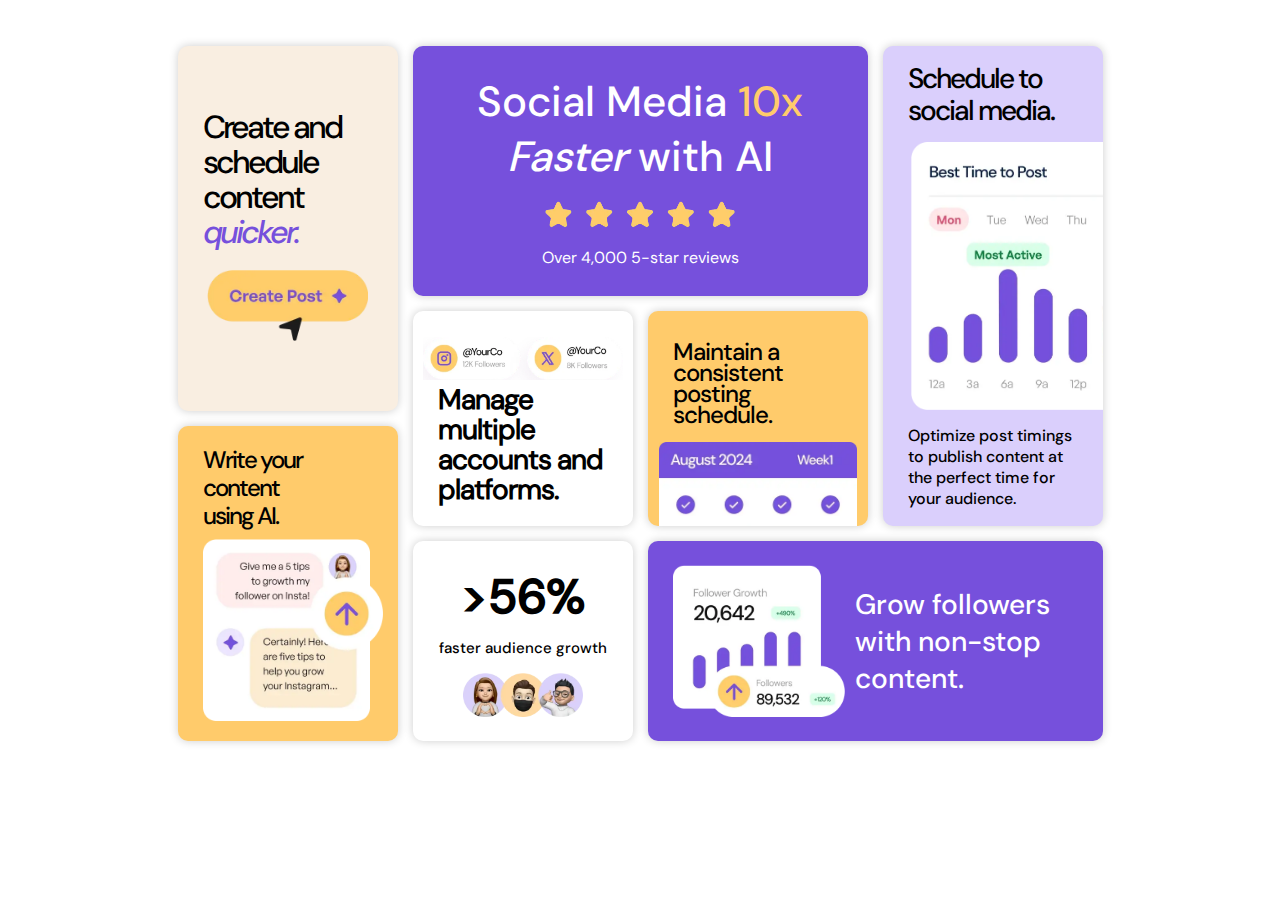
==== bento-grid/index.html @ 14eaffde "Add files via upload" ====
<!DOCTYPE html>
<html lang="en">

<head>
  <meta charset="UTF-8">
  <meta http-equiv="author" content="Tufail Ashraf">
  <meta name="viewport" content="width=device-width, initial-scale=1.0">
  <link rel="stylesheet" href="style.css">
  <title>Bento Grid</title>
</head>

<body>
  <div class="container">
    <div class="one">
      <div>
        Create and schedule content <span style="color: hsl(256, 67%, 59%);">quicker.</span>
      </div>
      <div class="img"><img src="assets/images/illustration-create-post.webp" alt="Create Post" width="150px"></div>
    </div>
    <div class="two">
      <div>Social Media <span style="color: hsl(39, 100%, 71%);">10x </span><span
          style="font-style: italic; margin: 0;">Faster</span> with AI</div>
      <div class="img"><img src="assets/images/illustration-five-stars.webp" alt="Rating"></div>
      <div>Over 4,000 5-star reviews</div>
    </div>
    <div class="three">
      <div>Schedule to social media.</div>
      <div class="img">
        <img src="assets/images/illustration-schedule-posts.webp" alt="Illustration Schedule" width="150px">
      </div>
      <div>Optimize post timings to publish content at the perfect time for your audience.</div>
    </div>
    <div class="four">
      <div class="img"><img src="assets/images/illustration-multiple-platforms.webp" alt="Illustration Multiple"
          width="200px"></div>
      <div>Manage multiple accounts and platforms.</div>
    </div>
    <div class="five">
      <div>Maintain a consistent posting schedule.</div>
      <div class="img"><img src="assets/images/illustration-consistent-schedule.webp"
          alt="Illustration Consistent Schedule"></div>
    </div>
    <div class="six">
      <div>Write your content using AI.</div>
      <div class="img"><img src="assets/images/illustration-ai-content.webp" alt="Illustration AI Content"></div>
    </div>
    <div class="seven">
      <div style="font-size: 48px; font-weight: bold;">&gt;56%</div>
      <div>faster audience growth</div>
      <div class="img"><img src="assets/images/illustration-audience-growth.webp" alt="Illustration Multiple Platforms">
      </div>
    </div>
    <div class="eight">
      <div class="img"><img src="assets/images/illustration-grow-followers.webp" alt="Grow Follwers" width="100px">
      </div>
      <div>Grow followers with non-stop content.</div>
    </div>
  </div>
</body>

</html>
---- bento-grid/style.css ----
@font-face {
    font-family: 'DMSans-Medium';
    src: url('assets/fonts/DMSans-Medium.ttf');
}

@font-face {
    font-family: 'DMSans-MediumItalic';
    src: url('assets/fonts/DMSans-MediumItalic.ttf');
}

@font-face {
    font-family: 'DMSans-Regular';
    src: url('assets/fonts/DMSans-Regular.ttf');
}

body {
    display: flex;
    justify-content: center;
    align-items: center;
    width: 100%;
    height: auto;
    margin: 0;
}

.img {
    width: 95%;
    display: flex;
    justify-content: center;
    align-items: center;
}

.img img {
    width: 100%;
    object-fit: contain;
}

.container {
    display: grid;
    grid-template-columns: repeat(4, 220px);
    grid-template-rows: 250px 100px 100px 200px;
    grid-template-areas: "one two two three"
        "one four five three"
        "six four five three"
        "six seven eight eight";
    gap: 15px;
    padding: 1rem;
    margin: 30px auto;
}

.container>div {
    border-radius: 10px;
    box-shadow: 0 0 10px rgba(0, 0, 0, 0.2);
    display: flex;
    justify-content: center;
    align-items: center;
    flex-flow: column;
    padding: 20px 25px;
}

/* CONTAINER ONE */
.container .one {
    grid-area: one;
    background-color: hsl(31, 66%, 93%);
    font-family: 'DMSans-Medium', Arial, serif;
    font-size: 32px;
    line-height: 35px;
    letter-spacing: -3px;
}

.container .one div {
    padding: 10px 0;
}

.container .one div span {
    font-family: 'DMSans-MediumItalic', Arial, serif;
}

/* CONTAINER TWO */
.container .two {
    grid-area: two;
    background-color: hsl(256, 67%, 59%);
    padding: 0px 10px;
    color: #fff;
    text-align: center;
}

.two div:nth-child(1) {
    font-family: 'DMSans-Medium', Arial, serif;
    font-size: 42px;
}

.two .img {
    margin: 15px auto;
    width: 45%;
}

.two div:nth-child(3) {
    font-family: 'DMSans-Regular', Arial, serif;
}

/* CONTAINER THREE */
.container .three {
    grid-area: three;
    background-color: hsl(254, 88%, 90%);
    position: relative;
    overflow: hidden;
}

.three div:nth-child(1) {
    font-family: 'DMSans-Medium', Arial, serif;
    font-size: 28px;
    line-height: 32px;
    letter-spacing: -2px;
}

.three .img {
    width: 300px;
    transform: translateX(68px);
    margin: 15px;
}

.three div:nth-child(3) {
    font-family: 'DMSans-Medium', Arial, serif;
}

/* CONAINER FOUR */
.container .four {
    grid-area: four;
    background-color: #fff;
    font-family: 'DMSans-Regular', Arial, serif;
    font-size: 28px;
    font-weight: 600;
    letter-spacing: -1px;
    line-height: 30px;
    overflow: hidden;
}

.four .img {
    width: 200px;
    margin: 5px 0;
}

/* CONTAINER FIVE */
.container .five {
    grid-area: five;
    background-color: hsl(39, 100%, 71%);
    justify-content: space-between;
    font-family: 'DMSans-Medium', Arial, serif;
    font-size: 24px;
    line-height: 21px;
    padding-top: 30px;
    letter-spacing: -1px;
    position: relative;
    overflow: hidden;
}

.five .img {
    position: absolute;
    width: 90%;
    bottom: -65px;
}


/* CONTAINER SIX */
.container .six {
    grid-area: six;
    background-color: hsl(39, 100%, 71%);
    justify-content: space-between;
    align-items: flex-start;
    font-family: 'DMSans-Medium', Arial, serif;
    font-size: 24px;
    line-height: 28px;
    letter-spacing: -2px;
}

.six div:nth-child(1) {
    width: 75%;
}

.six .img {
    width: 180px;
}

/* CONTAINER SEVEN */
.container .seven {
    grid-area: seven;
    background-color: hsl(0, 0%, 100%);
    font-family: 'DMSans-Medium', Arial, serif;
    text-align: center;
}

.seven div:nth-child(2) {
    font-size: 15px;
    margin: 10px 0 15px;
}

.seven .img {
    width: 120px;
}

/* CONTAINER EIGHT */
.container .eight {
    grid-area: eight;
    background-color: hsl(256, 67%, 59%);
    display: flex;
    flex-flow: row nowrap;
    justify-content: space-between;
    align-items: center;
    font-family: 'DMSans-Medium', Arial, serif;
    color: #fff;
    font-size: 28px;
}

.eight .img {
    width: 60%;
}

.eight div:nth-child(2) {
    width: 300px;
    padding: 0 10px;
}

@media screen and (max-width: 1024px) {
    .container {
        gap: 10px;
        grid-template-columns: repeat(4, 170px);
        grid-template-rows: 180px 100px 100px 200px;
    }

    .container>div {
        padding: 15px;
    }

    .container .one {
        font-size: 24px;
        letter-spacing: -2px;
        line-height: 25px;

        div:nth-child(1) {
            padding: 10px;
        }

        .img {
            width: 130px;
        }
    }

    .container .two {
        padding: 0;
    }

    .two div:nth-child(1) {
        font-size: 25px;
        line-height: 28px;
        width: 57% !important;
    }

    .two .img {
        width: 30%;
    }

    .three div:nth-child(1) {
        font-size: 24px;
        line-height: 25px;
    }

    .three .img {
        width: 200px;
        transform: translateX(58px);
    }

    .container .four {
        font-size: 24px;

        .img {
            width: 160px;
        }
    }

    .five .img {
        bottom: -50px;
    }

    .container .six {
        justify-content: space-evenly;
        font-size: 18px;
        letter-spacing: 0;
    }

    .six .img {
        width: 150px;
    }

    .container .eight {
        font-size: 20px;
    }

    .eight .img {
        width: 80%;
    }
}

@media screen and (max-width: 768px) {
    .container {
        grid-template-columns: repeat(3, 150px);
        grid-template-rows: repeat(5, 150px);

        grid-template-areas: "one two two"
            "one four five"
            "three six six"
            "three seven seven"
            "eight eight eight";
    }
    

    .two div:nth-child(1) {
        width: 70% !important;
    }
    
    .two .img {
        margin: 5px;
    }

    .three div:nth-child(1) {
        font-size: 16px;
        line-height: 15px;
        letter-spacing: 0;
    }

    .three .img {
        width: 180px;
        transform: translateX(50px);
        margin: 5px 15px;
    }

    .three div:nth-child(3) {
        line-height: 15px;
        font-size: 12px;
    }

    .four .img {
        width: 87%;
        margin: 5px 0 0;
    }

    .four div:nth-child(2) {
        font-size: 18px;
        line-height: 22px;
    }

    .container .five {
        font-size: 16px;
        padding: 15px;
    }

    .container .six {
        flex-flow: row nowrap;
        justify-content: center;
        align-items: center;
    }

    .six div:nth-child(1) {
        flex: 50%;
    }

    .six .img {
        flex: 50%;
    }

    .container .seven {
        flex-flow: row nowrap;
    }

    .seven div:nth-child(1) {
        font-size: 32px !important;
    }

    .seven div:nth-child(2) {
        margin: 5px 0 8px;
    }

    .seven .img {
        width: 80px;
    }

    .container .eight {
        justify-content: space-evenly;
    }

    .eight div:nth-child(2) {
        width: 50%;
    }

    .eight .img {
        width: 140px;
    }
}

@media screen and (max-width:520px) {
    .container {
        grid-template-columns: repeat(1, 280px);
        grid-template-rows: 200px 150px 200px 320px 320px 140px 150px 300px;
        grid-template-areas: "two"
            "four"
            "five"
            "three"
            "eight"
            "seven"
            "one"
            "six";
        margin: 30px;
    }

    .container .one {
        align-items: flex-start;
    }

    .two div:nth-child(1) {
        width: 56%;
        font-size: 24px;
    }

    .two .img {
        width: 50%;
        margin: 15px 0;
    }

    .two div:nth-child(3) {
        font-size: 12px;
    }

    .container .three {
        text-align: center;
        justify-content: space-evenly;
        align-items: center;
    }

    .three div:nth-child(1) {
        letter-spacing: -1px;
        font-size: 20px;
    }

    .three .img {
        width: 220px;
        transform: translateX(0);
    }

    .three div:nth-child(3) {
        width: 80%;
    }

    .four .img {
        width: 220px !important;
    }

    .four div:nth-child(2) {
        width: 90%;
    }

    .container .five {
        font-size: 24px;
        letter-spacing: -2px;
    }

    .five .img {
        width: 190px;
        left: 15px;
        bottom: -20px !important;
    }

    .container .six {
        flex-flow: column nowrap;
        align-items: flex-start;
        font-size: 24px;
        letter-spacing: -1px;

        div:nth-child(1) {
            width: 100%;
        }

        .img {
            width: 200px;
        }
    }

    .container .seven {
        flex-flow: column nowrap;

        div:nth-child(2) {
            margin: 18px 0;
        }
    }

    .five .img {
        bottom: -40px;
    }

    .container .seven {
        justify-content: flex-start;
        align-items: flex-start;
    }

    .seven div:nth-child(2) {
        margin: 5px 0 10px !important;
    }

    .container .eight {
        flex-flow: column nowrap;
    }

    .eight div:nth-child(2) {
        width: 80%;
        font-size: 24px;
        text-align: center;
        line-height: 24px;
    }

    .eight .img {
        width: 200px;
    }
}
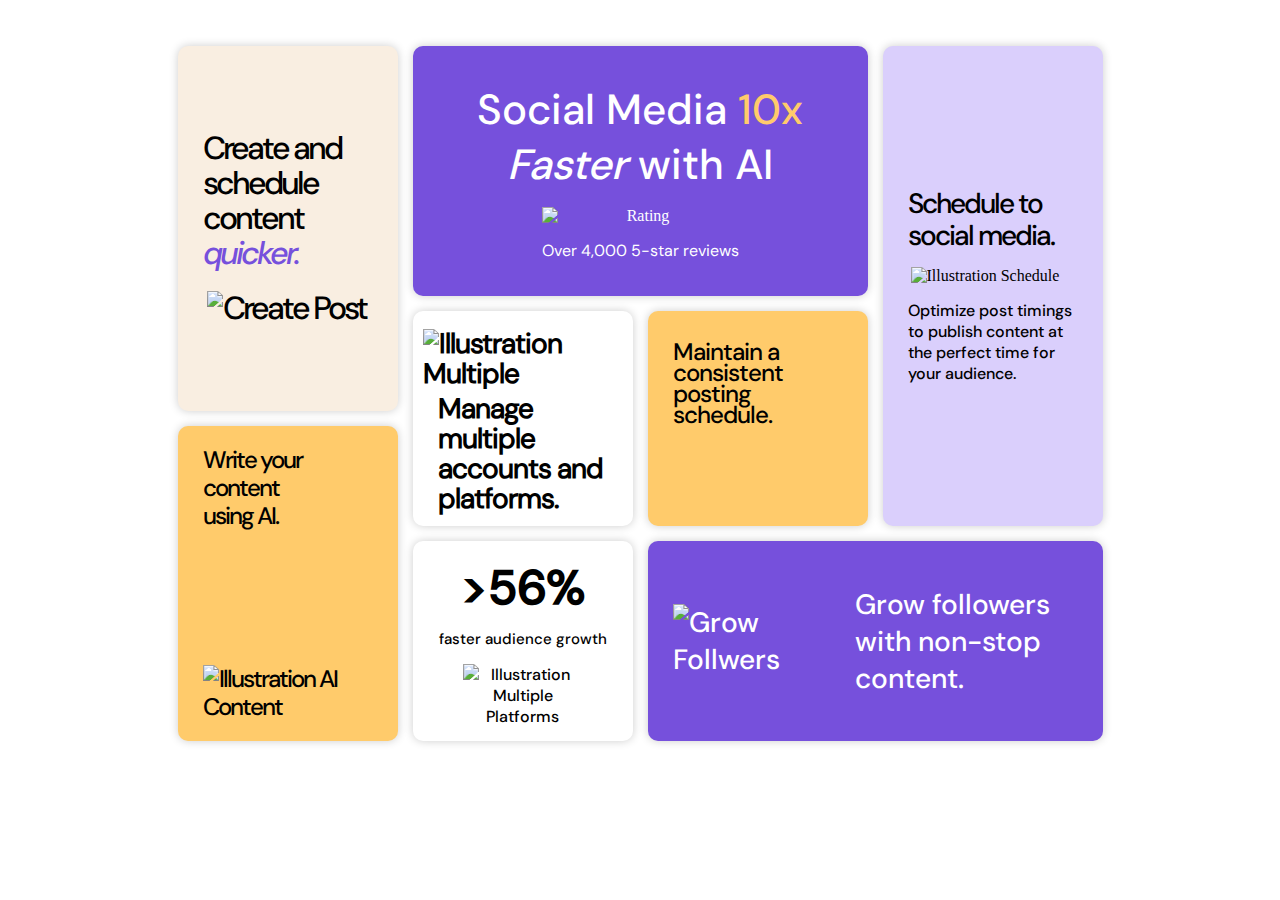
==== commit b76250b6: "Update index.html" ====
--- a/bento-grid/index.html
+++ b/bento-grid/index.html
@@ -5,6 +5,11 @@
   <meta charset="UTF-8">
   <meta http-equiv="author" content="Tufail Ashraf">
   <meta name="viewport" content="width=device-width, initial-scale=1.0">
+  <link rel="preconnect" href="https://fonts.googleapis.com">
+  <link rel="preconnect" href="https://fonts.gstatic.com" crossorigin>
+  <link
+    href="https://fonts.googleapis.com/css2?family=DM+Sans:ital,opsz,wght@0,9..40,100..1000;1,9..40,100..1000&display=swap"
+    rel="stylesheet">
   <link rel="stylesheet" href="style.css">
   <title>Bento Grid</title>
 </head>
@@ -15,47 +20,47 @@
       <div>
         Create and schedule content <span style="color: hsl(256, 67%, 59%);">quicker.</span>
       </div>
-      <div class="img"><img src="assets/images/illustration-create-post.webp" alt="Create Post" width="150px"></div>
+      <div class="img"><img src="assets/illustration-create-post.webp" alt="Create Post" width="150px"></div>
     </div>
     <div class="two">
       <div>Social Media <span style="color: hsl(39, 100%, 71%);">10x </span><span
           style="font-style: italic; margin: 0;">Faster</span> with AI</div>
-      <div class="img"><img src="assets/images/illustration-five-stars.webp" alt="Rating"></div>
+      <div class="img"><img src="assets/illustration-five-stars.webp" alt="Rating"></div>
       <div>Over 4,000 5-star reviews</div>
     </div>
     <div class="three">
       <div>Schedule to social media.</div>
       <div class="img">
-        <img src="assets/images/illustration-schedule-posts.webp" alt="Illustration Schedule" width="150px">
+        <img src="assets/illustration-schedule-posts.webp" alt="Illustration Schedule" width="150px">
       </div>
       <div>Optimize post timings to publish content at the perfect time for your audience.</div>
     </div>
     <div class="four">
-      <div class="img"><img src="assets/images/illustration-multiple-platforms.webp" alt="Illustration Multiple"
+      <div class="img"><img src="assets/illustration-multiple-platforms.webp" alt="Illustration Multiple"
           width="200px"></div>
       <div>Manage multiple accounts and platforms.</div>
     </div>
     <div class="five">
       <div>Maintain a consistent posting schedule.</div>
-      <div class="img"><img src="assets/images/illustration-consistent-schedule.webp"
+      <div class="img"><img src="assets/illustration-consistent-schedule.webp"
           alt="Illustration Consistent Schedule"></div>
     </div>
     <div class="six">
       <div>Write your content using AI.</div>
-      <div class="img"><img src="assets/images/illustration-ai-content.webp" alt="Illustration AI Content"></div>
+      <div class="img"><img src="assets/illustration-ai-content.webp" alt="Illustration AI Content"></div>
     </div>
     <div class="seven">
       <div style="font-size: 48px; font-weight: bold;">&gt;56%</div>
       <div>faster audience growth</div>
-      <div class="img"><img src="assets/images/illustration-audience-growth.webp" alt="Illustration Multiple Platforms">
+      <div class="img"><img src="assets/illustration-audience-growth.webp" alt="Illustration Multiple Platforms">
       </div>
     </div>
     <div class="eight">
-      <div class="img"><img src="assets/images/illustration-grow-followers.webp" alt="Grow Follwers" width="100px">
+      <div class="img"><img src="assets/illustration-grow-followers.webp" alt="Grow Follwers" width="100px">
       </div>
       <div>Grow followers with non-stop content.</div>
     </div>
   </div>
 </body>
 
-</html>+</html>
